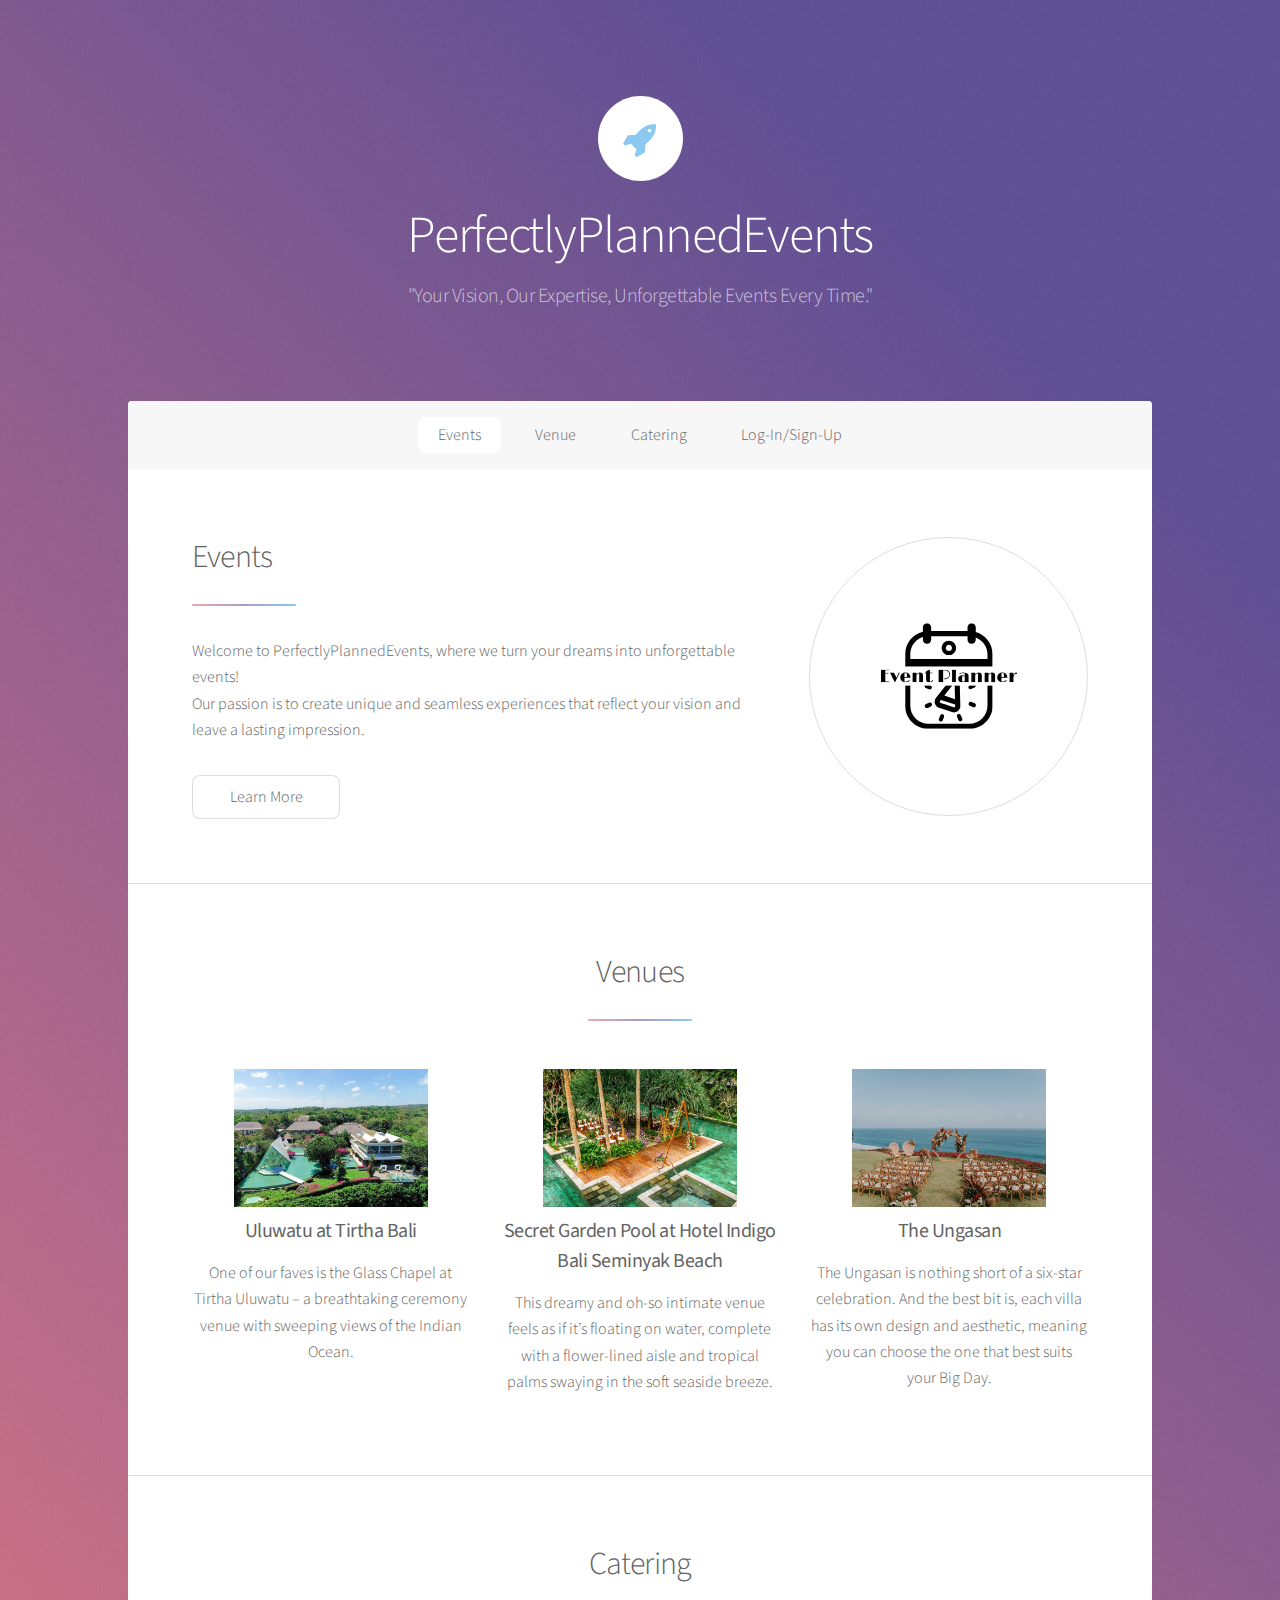
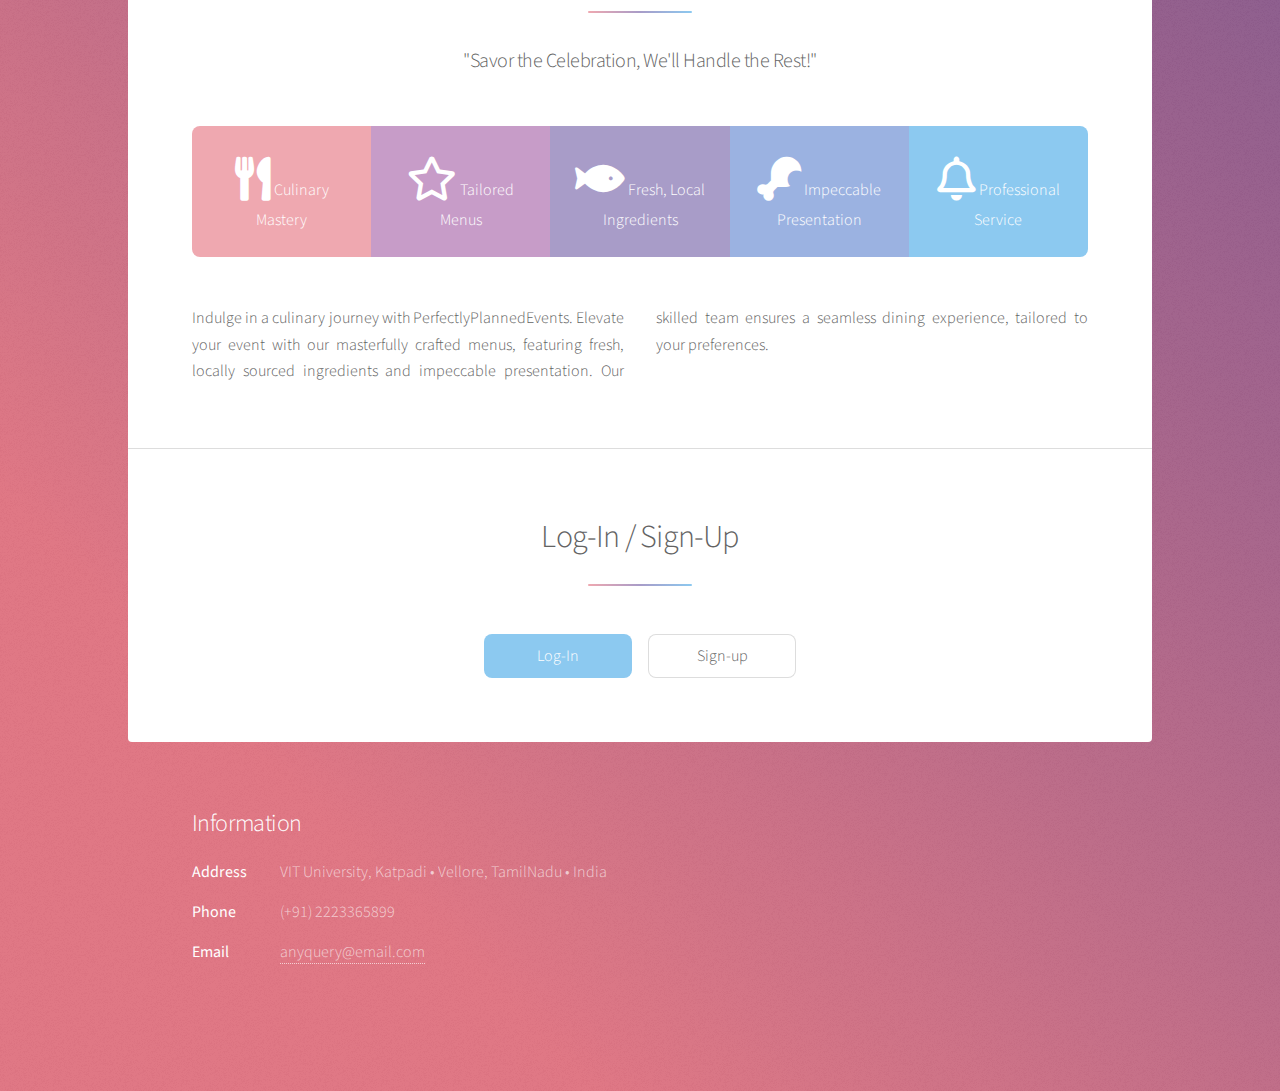
==== index.html @ 0de27353 "initial commit" ====
<!DOCTYPE HTML>
<html>
	<head>
		<title>PerfectlyPlannedEvents</title>
		<meta charset="utf-8" />
		<meta name="viewport" content="width=device-width, initial-scale=1, user-scalable=no" />
		<link rel="stylesheet" href="assets/css/main.css" />
		<noscript><link rel="stylesheet" href="assets/css/noscript.css" /></noscript>
	</head>
	<body class="is-preload">

		<!-- Wrapper -->
			<div id="wrapper">

				<!-- Header -->
					<header id="header" class="alt">
						<span class="logo"><img src="images/logo.svg" alt="" /></span>
						<h1>PerfectlyPlannedEvents</h1>
						<p>"Your Vision, Our Expertise, Unforgettable Events Every Time."<br />
					</header>

				<!-- Nav -->
					<nav id="nav">
						<ul>
							<li><a href="#intro" class="active">Events</a></li>
							<li><a href="#first">Venue</a></li>
							<li><a href="#second">Catering</a></li>
							<li><a href="#cta">Log-In/Sign-Up</a></li>
						</ul>
					</nav>

				<!-- Main -->
					<div id="main">

						<!-- Event -->
							<section id="intro" class="main">
								<div class="spotlight">
									<div class="content">
										<header class="major">
											<h2>Events</h2>
										</header>
										<p>Welcome to PerfectlyPlannedEvents, where we turn your dreams into unforgettable events! <br>
											Our passion is to create unique and seamless experiences that reflect your vision and leave a lasting impression.</p>
										<ul class="actions">
											<li><a href="generic.html" class="button">Learn More</a></li>
										</ul>
									</div>
									<span class="image"><img src="images/logo-black.svg" alt="" /></span>
								</div>
							</section>

						<!-- Venues -->
							<section id="first" class="main special">
								<header class="major">
									<h2>Venues</h2>
								</header>
								<ul class="features">
									<li>
										<img src="images/Venue-1.jpeg" class="venues">
										<h3><b>Uluwatu at Tirtha Bali</b></h3>
										<p>One of our faves is the Glass Chapel at Tirtha Uluwatu – a breathtaking ceremony venue with sweeping views of the Indian Ocean.</p>
									</li>
									<li>
										<img src="images/Venue-2.jpeg" class="venues">
										<h3><b>Secret Garden Pool at Hotel Indigo Bali Seminyak Beach</b></h3>
										<p>This dreamy and oh-so intimate venue feels as if it’s floating on water, complete with a flower-lined aisle and tropical palms swaying in the soft seaside breeze.</p>
									</li>
									<li>
										<img src="images/Venue-3.jpeg" class="venues">
										<h3><b>The Ungasan</b></h3>
										<p>The Ungasan is nothing short of a six-star celebration. And the best bit is, each villa has its own design and aesthetic, meaning you can choose the one that best suits your Big Day. </p>
									</li>
								</ul>
							</section>

						<!-- Catering -->
							<section id="second" class="main special">
								<header class="major">
									<h2>Catering</h2>
									<p>"Savor the Celebration, We'll Handle the Rest!"</p>
								</header>
								<ul class="statistics">
									<li class="style1">
										<span class="icon solid fa-utensils"></span>
										Culinary Mastery
									</li>
									<li class="style2">
										<span class="icon fa-star"></span>
										Tailored Menus
									</li>
									<li class="style3">
										<span class="icon solid fa-fish"></span>
										Fresh, Local Ingredients
									</li>
									<li class="style4">
										<span class="icon solid fa-drumstick-bite"></span>
										Impeccable Presentation
									</li>
									<li class="style5">
										<span class="icon fa-bell"></span>
										Professional Service
									</li>
								</ul>
								<p class="content">Indulge in a culinary journey with PerfectlyPlannedEvents. Elevate your event with our masterfully crafted menus, featuring fresh, locally sourced ingredients and impeccable presentation. Our skilled team ensures a seamless dining experience, tailored to your preferences.</p>
							</section>

						<!-- login/signup -->
							<section id="cta" class="main special">
								<header class="major">
									<h2>Log-In / Sign-Up</h2>
								</header>
								<footer class="major">
									<ul class="actions special">
										<li><a href="login.html" class="button primary">Log-In</a></li>
										<li><a href="signup.html" class="button">Sign-up</a></li>
									</ul>
								</footer>
							</section>

					</div>

				<!-- Footer -->
					<footer id="footer">
						<section>
							<h2>Information</h2>
							<dl class="alt">
								<dt>Address</dt>
								<dd>VIT University, Katpadi &bull; Vellore, TamilNadu &bull; India</dd>
								<dt>Phone</dt>
								<dd>(+91) 2223365899</dd>
								<dt>Email</dt>
								<dd><a href="#">anyquery@email.com</a></dd>
							</dl>
						</section>
					</footer>

			</div>

		<!-- Scripts -->
			<script src="assets/js/jquery.min.js"></script>
			<script src="assets/js/jquery.scrollex.min.js"></script>
			<script src="assets/js/jquery.scrolly.min.js"></script>
			<script src="assets/js/browser.min.js"></script>
			<script src="assets/js/breakpoints.min.js"></script>
			<script src="assets/js/util.js"></script>
			<script src="assets/js/main.js"></script>

	</body>
</html>
---- assets/css/main.css ----
@import url(fontawesome-all.min.css);
@import 'https://fonts.googleapis.com/css?family=Source+Sans+Pro:300,400';



html, body, div, span, applet, object,
iframe, h1, h2, h3, h4, h5, h6, p, blockquote,
pre, a, abbr, acronym, address, big, cite,
code, del, dfn, em, img, ins, kbd, q, s, samp,
small, strike, strong, sub, sup, tt, var, b,
u, i, center, dl, dt, dd, ol, ul, li, fieldset,
form, label, legend, table, caption, tbody,
tfoot, thead, tr, th, td, article, aside,
canvas, details, embed, figure, figcaption,
footer, header, hgroup, menu, nav, output, ruby,
section, summary, time, mark, audio, video {
	margin: 0;
	padding: 0;
	border: 0;
	font-size: 100%;
	font: inherit;
	vertical-align: baseline;}

article, aside, details, figcaption, figure,
footer, header, hgroup, menu, nav, section {
	display: block;}

body {
	line-height: 1;
}

.venues {
	width: 70%;
}

ol, ul {
	list-style: none;
}

blockquote, q {
	quotes: none;
}

	blockquote:before, blockquote:after, q:before, q:after {
		content: '';
		content: none;
	}

table {
	border-collapse: collapse;
	border-spacing: 0;
}

body {
	-webkit-text-size-adjust: none;
}

mark {
	background-color: transparent;
	color: inherit;
}

input::-moz-focus-inner {
	border: 0;
	padding: 0;
}

input, select, textarea {
	-moz-appearance: none;
	-webkit-appearance: none;
	-ms-appearance: none;
	appearance: none;
}

/* Basic */

	@-ms-viewport {
		width: device-width;
	}

	body {
		-ms-overflow-style: scrollbar;
	}

	@media screen and (max-width: 480px) {

		html, body {
			min-width: 320px;
		}

	}

	html {
		box-sizing: border-box;
	}

	*, *:before, *:after {
		box-sizing: inherit;
	}

	body {
		background-color: #935d8c;
		background-image: url("images/overlay.png"), -moz-linear-gradient(45deg, #e37682 15%, #5f4d93 85%);
		background-image: url("images/overlay.png"), -webkit-linear-gradient(45deg, #e37682 15%, #5f4d93 85%);
		background-image: url("images/overlay.png"), -ms-linear-gradient(45deg, #e37682 15%, #5f4d93 85%);
		background-image: url("images/overlay.png"), linear-gradient(45deg, #e37682 15%, #5f4d93 85%);
	}

		body.is-preload *, body.is-preload *:before, body.is-preload *:after {
			-moz-animation: none !important;
			-webkit-animation: none !important;
			-ms-animation: none !important;
			animation: none !important;
			-moz-transition: none !important;
			-webkit-transition: none !important;
			-ms-transition: none !important;
			transition: none !important;
		}

/* Type */

	body {
		background-color: #935d8c;
		color: rgba(255, 255, 255, 0.65);
	}

	body, input, select, textarea {
		font-family: "Source Sans Pro", Helvetica, sans-serif;
		font-size: 17pt;
		font-weight: 300;
		line-height: 1.65;
	}

		@media screen and (max-width: 1680px) {

			body, input, select, textarea {
				font-size: 14pt;
			}

		}

		@media screen and (max-width: 1280px) {

			body, input, select, textarea {
				font-size: 12pt;
			}

		}

		@media screen and (max-width: 360px) {

			body, input, select, textarea {
				font-size: 11pt;
			}

		}

	a {
		-moz-transition: color 0.2s ease, border-bottom 0.2s ease;
		-webkit-transition: color 0.2s ease, border-bottom 0.2s ease;
		-ms-transition: color 0.2s ease, border-bottom 0.2s ease;
		transition: color 0.2s ease, border-bottom 0.2s ease;
		text-decoration: none;
		border-bottom: dotted 1px;
		color: inherit;
	}

		a:hover {
			border-bottom-color: transparent;
		}

	strong, b {
		font-weight: 400;
	}

	em, i {
		font-style: italic;
	}

	p {
		margin: 0 0 2em 0;
	}

		p.content {
			-moz-columns: 20em 2;
			-webkit-columns: 20em 2;
			-ms-columns: 20em 2;
			columns: 20em 2;
			-moz-column-gap: 2em;
			-webkit-column-gap: 2em;
			-ms-column-gap: 2em;
			column-gap: 2em;
			text-align: justify;
		}

	h1, h2, h3, h4, h5, h6 {
		font-weight: 300;
		line-height: 1.5;
		margin: 0 0 0.7em 0;
		letter-spacing: -0.025em;
	}

		h1 a, h2 a, h3 a, h4 a, h5 a, h6 a {
			color: inherit;
			text-decoration: none;
		}

	h1 {
		font-size: 2.5em;
		line-height: 1.2;
	}

	h2 {
		font-size: 1.5em;
	}

	h3 {
		font-size: 1.25em;
	}

	h4 {
		font-size: 1.1em;
	}

	h5 {
		font-size: 0.9em;
	}

	h6 {
		font-size: 0.7em;
	}

	@media screen and (max-width: 736px) {

		h1 {
			font-size: 2em;
		}

	}

	sub {
		font-size: 0.8em;
		position: relative;
		top: 0.5em;
	}

	sup {
		font-size: 0.8em;
		position: relative;
		top: -0.5em;
	}

	blockquote {
		border-left: solid 4px;
		font-style: italic;
		margin: 0 0 2em 0;
		padding: 0.5em 0 0.5em 2em;
	}

	code {
		border-radius: 8px;
		border: solid 1px;
		font-family: "Courier New", monospace;
		font-size: 0.9em;
		margin: 0 0.25em;
		padding: 0.25em 0.65em;
	}

	pre {
		-webkit-overflow-scrolling: touch;
		font-family: "Courier New", monospace;
		font-size: 0.9em;
		margin: 0 0 2em 0;
	}

		pre code {
			display: block;
			line-height: 1.75;
			padding: 1em 1.5em;
			overflow-x: auto;
		}

	hr {
		border: 0;
		border-bottom: solid 1px;
		margin: 2em 0;
	}

		hr.major {
			margin: 3em 0;
		}

	.align-left {
		text-align: left;
	}

	.align-center {
		text-align: center;
	}

	.align-right {
		text-align: right;
	}

	input, select, textarea {
		color: #ffffff;
	}

	a:hover {
		color: #ffffff;
	}

	strong, b {
		color: #ffffff;
	}

	h1, h2, h3, h4, h5, h6 {
		color: #ffffff;
	}

	blockquote {
		border-left-color: rgba(255, 255, 255, 0.35);
	}

	code {
		background: rgba(255, 255, 255, 0.075);
		border-color: rgba(255, 255, 255, 0.35);
	}

	hr {
		border-bottom-color: rgba(255, 255, 255, 0.35);
	}

/* Row */

	.row {
		display: flex;
		flex-wrap: wrap;
		box-sizing: border-box;
		align-items: stretch;
	}

		.row > * {
			box-sizing: border-box;
		}

		.row.gtr-uniform > * > :last-child {
			margin-bottom: 0;
		}

		.row.aln-left {
			justify-content: flex-start;
		}

		.row.aln-center {
			justify-content: center;
		}

		.row.aln-right {
			justify-content: flex-end;
		}

		.row.aln-top {
			align-items: flex-start;
		}

		.row.aln-middle {
			align-items: center;
		}

		.row.aln-bottom {
			align-items: flex-end;
		}

		.row > .imp {
			order: -1;
		}

		.row > .col-1 {
			width: 8.33333%;
		}

		.row > .off-1 {
			margin-left: 8.33333%;
		}

		.row > .col-2 {
			width: 16.66667%;
		}

		.row > .off-2 {
			margin-left: 16.66667%;
		}

		.row > .col-3 {
			width: 25%;
		}

		.row > .off-3 {
			margin-left: 25%;
		}

		.row > .col-4 {
			width: 33.33333%;
		}

		.row > .off-4 {
			margin-left: 33.33333%;
		}

		.row > .col-5 {
			width: 41.66667%;
		}

		.row > .off-5 {
			margin-left: 41.66667%;
		}

		.row > .col-6 {
			width: 50%;
		}

		.row > .off-6 {
			margin-left: 50%;
		}

		.row > .col-7 {
			width: 58.33333%;
		}

		.row > .off-7 {
			margin-left: 58.33333%;
		}

		.row > .col-8 {
			width: 66.66667%;
		}

		.row > .off-8 {
			margin-left: 66.66667%;
		}

		.row > .col-9 {
			width: 75%;
		}

		.row > .off-9 {
			margin-left: 75%;
		}

		.row > .col-10 {
			width: 83.33333%;
		}

		.row > .off-10 {
			margin-left: 83.33333%;
		}

		.row > .col-11 {
			width: 91.66667%;
		}

		.row > .off-11 {
			margin-left: 91.66667%;
		}

		.row > .col-12 {
			width: 100%;
		}

		.row > .off-12 {
			margin-left: 100%;
		}

		.row.gtr-0 {
			margin-top: 0;
			margin-left: 0em;
		}

			.row.gtr-0 > * {
				padding: 0 0 0 0em;
			}

			.row.gtr-0.gtr-uniform {
				margin-top: 0em;
			}

				.row.gtr-0.gtr-uniform > * {
					padding-top: 0em;
				}

		.row.gtr-25 {
			margin-top: 0;
			margin-left: -0.375em;
		}

			.row.gtr-25 > * {
				padding: 0 0 0 0.375em;
			}

			.row.gtr-25.gtr-uniform {
				margin-top: -0.375em;
			}

				.row.gtr-25.gtr-uniform > * {
					padding-top: 0.375em;
				}

		.row.gtr-50 {
			margin-top: 0;
			margin-left: -0.75em;
		}

			.row.gtr-50 > * {
				padding: 0 0 0 0.75em;
			}

			.row.gtr-50.gtr-uniform {
				margin-top: -0.75em;
			}

				.row.gtr-50.gtr-uniform > * {
					padding-top: 0.75em;
				}

		.row {
			margin-top: 0;
			margin-left: -1.5em;
		}

			.row > * {
				padding: 0 0 0 1.5em;
			}

			.row.gtr-uniform {
				margin-top: -1.5em;
			}

				.row.gtr-uniform > * {
					padding-top: 1.5em;
				}

		.row.gtr-150 {
			margin-top: 0;
			margin-left: -2.25em;
		}

			.row.gtr-150 > * {
				padding: 0 0 0 2.25em;
			}

			.row.gtr-150.gtr-uniform {
				margin-top: -2.25em;
			}

				.row.gtr-150.gtr-uniform > * {
					padding-top: 2.25em;
				}

		.row.gtr-200 {
			margin-top: 0;
			margin-left: -3em;
		}

			.row.gtr-200 > * {
				padding: 0 0 0 3em;
			}

			.row.gtr-200.gtr-uniform {
				margin-top: -3em;
			}

				.row.gtr-200.gtr-uniform > * {
					padding-top: 3em;
				}

		@media screen and (max-width: 1680px) {

			.row {
				display: flex;
				flex-wrap: wrap;
				box-sizing: border-box;
				align-items: stretch;
			}

				.row > * {
					box-sizing: border-box;
				}

				.row.gtr-uniform > * > :last-child {
					margin-bottom: 0;
				}

				.row.aln-left {
					justify-content: flex-start;
				}

				.row.aln-center {
					justify-content: center;
				}

				.row.aln-right {
					justify-content: flex-end;
				}

				.row.aln-top {
					align-items: flex-start;
				}

				.row.aln-middle {
					align-items: center;
				}

				.row.aln-bottom {
					align-items: flex-end;
				}

				.row > .imp-xlarge {
					order: -1;
				}

				.row > .col-1-xlarge {
					width: 8.33333%;
				}

				.row > .off-1-xlarge {
					margin-left: 8.33333%;
				}

				.row > .col-2-xlarge {
					width: 16.66667%;
				}

				.row > .off-2-xlarge {
					margin-left: 16.66667%;
				}

				.row > .col-3-xlarge {
					width: 25%;
				}

				.row > .off-3-xlarge {
					margin-left: 25%;
				}

				.row > .col-4-xlarge {
					width: 33.33333%;
				}

				.row > .off-4-xlarge {
					margin-left: 33.33333%;
				}

				.row > .col-5-xlarge {
					width: 41.66667%;
				}

				.row > .off-5-xlarge {
					margin-left: 41.66667%;
				}

				.row > .col-6-xlarge {
					width: 50%;
				}

				.row > .off-6-xlarge {
					margin-left: 50%;
				}

				.row > .col-7-xlarge {
					width: 58.33333%;
				}

				.row > .off-7-xlarge {
					margin-left: 58.33333%;
				}

				.row > .col-8-xlarge {
					width: 66.66667%;
				}

				.row > .off-8-xlarge {
					margin-left: 66.66667%;
				}

				.row > .col-9-xlarge {
					width: 75%;
				}

				.row > .off-9-xlarge {
					margin-left: 75%;
				}

				.row > .col-10-xlarge {
					width: 83.33333%;
				}

				.row > .off-10-xlarge {
					margin-left: 83.33333%;
				}

				.row > .col-11-xlarge {
					width: 91.66667%;
				}

				.row > .off-11-xlarge {
					margin-left: 91.66667%;
				}

				.row > .col-12-xlarge {
					width: 100%;
				}

				.row > .off-12-xlarge {
					margin-left: 100%;
				}

				.row.gtr-0 {
					margin-top: 0;
					margin-left: 0em;
				}

					.row.gtr-0 > * {
						padding: 0 0 0 0em;
					}

					.row.gtr-0.gtr-uniform {
						margin-top: 0em;
					}

						.row.gtr-0.gtr-uniform > * {
							padding-top: 0em;
						}

				.row.gtr-25 {
					margin-top: 0;
					margin-left: -0.375em;
				}

					.row.gtr-25 > * {
						padding: 0 0 0 0.375em;
					}

					.row.gtr-25.gtr-uniform {
						margin-top: -0.375em;
					}

						.row.gtr-25.gtr-uniform > * {
							padding-top: 0.375em;
						}

				.row.gtr-50 {
					margin-top: 0;
					margin-left: -0.75em;
				}

					.row.gtr-50 > * {
						padding: 0 0 0 0.75em;
					}

					.row.gtr-50.gtr-uniform {
						margin-top: -0.75em;
					}

						.row.gtr-50.gtr-uniform > * {
							padding-top: 0.75em;
						}

				.row {
					margin-top: 0;
					margin-left: -1.5em;
				}

					.row > * {
						padding: 0 0 0 1.5em;
					}

					.row.gtr-uniform {
						margin-top: -1.5em;
					}

						.row.gtr-uniform > * {
							padding-top: 1.5em;
						}

				.row.gtr-150 {
					margin-top: 0;
					margin-left: -2.25em;
				}

					.row.gtr-150 > * {
						padding: 0 0 0 2.25em;
					}

					.row.gtr-150.gtr-uniform {
						margin-top: -2.25em;
					}

						.row.gtr-150.gtr-uniform > * {
							padding-top: 2.25em;
						}

				.row.gtr-200 {
					margin-top: 0;
					margin-left: -3em;
				}

					.row.gtr-200 > * {
						padding: 0 0 0 3em;
					}

					.row.gtr-200.gtr-uniform {
						margin-top: -3em;
					}

						.row.gtr-200.gtr-uniform > * {
							padding-top: 3em;
						}

		}

		@media screen and (max-width: 1280px) {

			.row {
				display: flex;
				flex-wrap: wrap;
				box-sizing: border-box;
				align-items: stretch;
			}

				.row > * {
					box-sizing: border-box;
				}

				.row.gtr-uniform > * > :last-child {
					margin-bottom: 0;
				}

				.row.aln-left {
					justify-content: flex-start;
				}

				.row.aln-center {
					justify-content: center;
				}

				.row.aln-right {
					justify-content: flex-end;
				}

				.row.aln-top {
					align-items: flex-start;
				}

				.row.aln-middle {
					align-items: center;
				}

				.row.aln-bottom {
					align-items: flex-end;
				}

				.row > .imp-large {
					order: -1;
				}

				.row > .col-1-large {
					width: 8.33333%;
				}

				.row > .off-1-large {
					margin-left: 8.33333%;
				}

				.row > .col-2-large {
					width: 16.66667%;
				}

				.row > .off-2-large {
					margin-left: 16.66667%;
				}

				.row > .col-3-large {
					width: 25%;
				}

				.row > .off-3-large {
					margin-left: 25%;
				}

				.row > .col-4-large {
					width: 33.33333%;
				}

				.row > .off-4-large {
					margin-left: 33.33333%;
				}

				.row > .col-5-large {
					width: 41.66667%;
				}

				.row > .off-5-large {
					margin-left: 41.66667%;
				}

				.row > .col-6-large {
					width: 50%;
				}

				.row > .off-6-large {
					margin-left: 50%;
				}

				.row > .col-7-large {
					width: 58.33333%;
				}

				.row > .off-7-large {
					margin-left: 58.33333%;
				}

				.row > .col-8-large {
					width: 66.66667%;
				}

				.row > .off-8-large {
					margin-left: 66.66667%;
				}

				.row > .col-9-large {
					width: 75%;
				}

				.row > .off-9-large {
					margin-left: 75%;
				}

				.row > .col-10-large {
					width: 83.33333%;
				}

				.row > .off-10-large {
					margin-left: 83.33333%;
				}

				.row > .col-11-large {
					width: 91.66667%;
				}

				.row > .off-11-large {
					margin-left: 91.66667%;
				}

				.row > .col-12-large {
					width: 100%;
				}

				.row > .off-12-large {
					margin-left: 100%;
				}

				.row.gtr-0 {
					margin-top: 0;
					margin-left: 0em;
				}

					.row.gtr-0 > * {
						padding: 0 0 0 0em;
					}

					.row.gtr-0.gtr-uniform {
						margin-top: 0em;
					}

						.row.gtr-0.gtr-uniform > * {
							padding-top: 0em;
						}

				.row.gtr-25 {
					margin-top: 0;
					margin-left: -0.375em;
				}

					.row.gtr-25 > * {
						padding: 0 0 0 0.375em;
					}

					.row.gtr-25.gtr-uniform {
						margin-top: -0.375em;
					}

						.row.gtr-25.gtr-uniform > * {
							padding-top: 0.375em;
						}

				.row.gtr-50 {
					margin-top: 0;
					margin-left: -0.75em;
				}

					.row.gtr-50 > * {
						padding: 0 0 0 0.75em;
					}

					.row.gtr-50.gtr-uniform {
						margin-top: -0.75em;
					}

						.row.gtr-50.gtr-uniform > * {
							padding-top: 0.75em;
						}

				.row {
					margin-top: 0;
					margin-left: -1.5em;
				}

					.row > * {
						padding: 0 0 0 1.5em;
					}

					.row.gtr-uniform {
						margin-top: -1.5em;
					}

						.row.gtr-uniform > * {
							padding-top: 1.5em;
						}

				.row.gtr-150 {
					margin-top: 0;
					margin-left: -2.25em;
				}

					.row.gtr-150 > * {
						padding: 0 0 0 2.25em;
					}

					.row.gtr-150.gtr-uniform {
						margin-top: -2.25em;
					}

						.row.gtr-150.gtr-uniform > * {
							padding-top: 2.25em;
						}

				.row.gtr-200 {
					margin-top: 0;
					margin-left: -3em;
				}

					.row.gtr-200 > * {
						padding: 0 0 0 3em;
					}

					.row.gtr-200.gtr-uniform {
						margin-top: -3em;
					}

						.row.gtr-200.gtr-uniform > * {
							padding-top: 3em;
						}

		}

		@media screen and (max-width: 980px) {

			.row {
				display: flex;
				flex-wrap: wrap;
				box-sizing: border-box;
				align-items: stretch;
			}

				.row > * {
					box-sizing: border-box;
				}

				.row.gtr-uniform > * > :last-child {
					margin-bottom: 0;
				}

				.row.aln-left {
					justify-content: flex-start;
				}

				.row.aln-center {
					justify-content: center;
				}

				.row.aln-right {
					justify-content: flex-end;
				}

				.row.aln-top {
					align-items: flex-start;
				}

				.row.aln-middle {
					align-items: center;
				}

				.row.aln-bottom {
					align-items: flex-end;
				}

				.row > .imp-medium {
					order: -1;
				}

				.row > .col-1-medium {
					width: 8.33333%;
				}

				.row > .off-1-medium {
					margin-left: 8.33333%;
				}

				.row > .col-2-medium {
					width: 16.66667%;
				}

				.row > .off-2-medium {
					margin-left: 16.66667%;
				}

				.row > .col-3-medium {
					width: 25%;
				}

				.row > .off-3-medium {
					margin-left: 25%;
				}

				.row > .col-4-medium {
					width: 33.33333%;
				}

				.row > .off-4-medium {
					margin-left: 33.33333%;
				}

				.row > .col-5-medium {
					width: 41.66667%;
				}

				.row > .off-5-medium {
					margin-left: 41.66667%;
				}

				.row > .col-6-medium {
					width: 50%;
				}

				.row > .off-6-medium {
					margin-left: 50%;
				}

				.row > .col-7-medium {
					width: 58.33333%;
				}

				.row > .off-7-medium {
					margin-left: 58.33333%;
				}

				.row > .col-8-medium {
					width: 66.66667%;
				}

				.row > .off-8-medium {
					margin-left: 66.66667%;
				}

				.row > .col-9-medium {
					width: 75%;
				}

				.row > .off-9-medium {
					margin-left: 75%;
				}

				.row > .col-10-medium {
					width: 83.33333%;
				}

				.row > .off-10-medium {
					margin-left: 83.33333%;
				}

				.row > .col-11-medium {
					width: 91.66667%;
				}

				.row > .off-11-medium {
					margin-left: 91.66667%;
				}

				.row > .col-12-medium {
					width: 100%;
				}

				.row > .off-12-medium {
					margin-left: 100%;
				}

				.row.gtr-0 {
					margin-top: 0;
					margin-left: 0em;
				}

					.row.gtr-0 > * {
						padding: 0 0 0 0em;
					}

					.row.gtr-0.gtr-uniform {
						margin-top: 0em;
					}

						.row.gtr-0.gtr-uniform > * {
							padding-top: 0em;
						}

				.row.gtr-25 {
					margin-top: 0;
					margin-left: -0.375em;
				}

					.row.gtr-25 > * {
						padding: 0 0 0 0.375em;
					}

					.row.gtr-25.gtr-uniform {
						margin-top: -0.375em;
					}

						.row.gtr-25.gtr-uniform > * {
							padding-top: 0.375em;
						}

				.row.gtr-50 {
					margin-top: 0;
					margin-left: -0.75em;
				}

					.row.gtr-50 > * {
						padding: 0 0 0 0.75em;
					}

					.row.gtr-50.gtr-uniform {
						margin-top: -0.75em;
					}

						.row.gtr-50.gtr-uniform > * {
							padding-top: 0.75em;
						}

				.row {
					margin-top: 0;
					margin-left: -1.5em;
				}

					.row > * {
						padding: 0 0 0 1.5em;
					}

					.row.gtr-uniform {
						margin-top: -1.5em;
					}

						.row.gtr-uniform > * {
							padding-top: 1.5em;
						}

				.row.gtr-150 {
					margin-top: 0;
					margin-left: -2.25em;
				}

					.row.gtr-150 > * {
						padding: 0 0 0 2.25em;
					}

					.row.gtr-150.gtr-uniform {
						margin-top: -2.25em;
					}

						.row.gtr-150.gtr-uniform > * {
							padding-top: 2.25em;
						}

				.row.gtr-200 {
					margin-top: 0;
					margin-left: -3em;
				}

					.row.gtr-200 > * {
						padding: 0 0 0 3em;
					}

					.row.gtr-200.gtr-uniform {
						margin-top: -3em;
					}

						.row.gtr-200.gtr-uniform > * {
							padding-top: 3em;
						}

		}

		@media screen and (max-width: 736px) {

			.row {
				display: flex;
				flex-wrap: wrap;
				box-sizing: border-box;
				align-items: stretch;
			}

				.row > * {
					box-sizing: border-box;
				}

				.row.gtr-uniform > * > :last-child {
					margin-bottom: 0;
				}

				.row.aln-left {
					justify-content: flex-start;
				}

				.row.aln-center {
					justify-content: center;
				}

				.row.aln-right {
					justify-content: flex-end;
				}

				.row.aln-top {
					align-items: flex-start;
				}

				.row.aln-middle {
					align-items: center;
				}

				.row.aln-bottom {
					align-items: flex-end;
				}

				.row > .imp-small {
					order: -1;
				}

				.row > .col-1-small {
					width: 8.33333%;
				}

				.row > .off-1-small {
					margin-left: 8.33333%;
				}

				.row > .col-2-small {
					width: 16.66667%;
				}

				.row > .off-2-small {
					margin-left: 16.66667%;
				}

				.row > .col-3-small {
					width: 25%;
				}

				.row > .off-3-small {
					margin-left: 25%;
				}

				.row > .col-4-small {
					width: 33.33333%;
				}

				.row > .off-4-small {
					margin-left: 33.33333%;
				}

				.row > .col-5-small {
					width: 41.66667%;
				}

				.row > .off-5-small {
					margin-left: 41.66667%;
				}

				.row > .col-6-small {
					width: 50%;
				}

				.row > .off-6-small {
					margin-left: 50%;
				}

				.row > .col-7-small {
					width: 58.33333%;
				}

				.row > .off-7-small {
					margin-left: 58.33333%;
				}

				.row > .col-8-small {
					width: 66.66667%;
				}

				.row > .off-8-small {
					margin-left: 66.66667%;
				}

				.row > .col-9-small {
					width: 75%;
				}

				.row > .off-9-small {
					margin-left: 75%;
				}

				.row > .col-10-small {
					width: 83.33333%;
				}

				.row > .off-10-small {
					margin-left: 83.33333%;
				}

				.row > .col-11-small {
					width: 91.66667%;
				}

				.row > .off-11-small {
					margin-left: 91.66667%;
				}

				.row > .col-12-small {
					width: 100%;
				}

				.row > .off-12-small {
					margin-left: 100%;
				}

				.row.gtr-0 {
					margin-top: 0;
					margin-left: 0em;
				}

					.row.gtr-0 > * {
						padding: 0 0 0 0em;
					}

					.row.gtr-0.gtr-uniform {
						margin-top: 0em;
					}

						.row.gtr-0.gtr-uniform > * {
							padding-top: 0em;
						}

				.row.gtr-25 {
					margin-top: 0;
					margin-left: -0.25em;
				}

					.row.gtr-25 > * {
						padding: 0 0 0 0.25em;
					}

					.row.gtr-25.gtr-uniform {
						margin-top: -0.25em;
					}

						.row.gtr-25.gtr-uniform > * {
							padding-top: 0.25em;
						}

				.row.gtr-50 {
					margin-top: 0;
					margin-left: -0.5em;
				}

					.row.gtr-50 > * {
						padding: 0 0 0 0.5em;
					}

					.row.gtr-50.gtr-uniform {
						margin-top: -0.5em;
					}

						.row.gtr-50.gtr-uniform > * {
							padding-top: 0.5em;
						}

				.row {
					margin-top: 0;
					margin-left: -1em;
				}

					.row > * {
						padding: 0 0 0 1em;
					}

					.row.gtr-uniform {
						margin-top: -1em;
					}

						.row.gtr-uniform > * {
							padding-top: 1em;
						}

				.row.gtr-150 {
					margin-top: 0;
					margin-left: -1.5em;
				}

					.row.gtr-150 > * {
						padding: 0 0 0 1.5em;
					}

					.row.gtr-150.gtr-uniform {
						margin-top: -1.5em;
					}

						.row.gtr-150.gtr-uniform > * {
							padding-top: 1.5em;
						}

				.row.gtr-200 {
					margin-top: 0;
					margin-left: -2em;
				}

					.row.gtr-200 > * {
						padding: 0 0 0 2em;
					}

					.row.gtr-200.gtr-uniform {
						margin-top: -2em;
					}

						.row.gtr-200.gtr-uniform > * {
							padding-top: 2em;
						}

		}

		@media screen and (max-width: 480px) {

			.row {
				display: flex;
				flex-wrap: wrap;
				box-sizing: border-box;
				align-items: stretch;
			}

				.row > * {
					box-sizing: border-box;
				}

				.row.gtr-uniform > * > :last-child {
					margin-bottom: 0;
				}

				.row.aln-left {
					justify-content: flex-start;
				}

				.row.aln-center {
					justify-content: center;
				}

				.row.aln-right {
					justify-content: flex-end;
				}

				.row.aln-top {
					align-items: flex-start;
				}

				.row.aln-middle {
					align-items: center;
				}

				.row.aln-bottom {
					align-items: flex-end;
				}

				.row > .imp-xsmall {
					order: -1;
				}

				.row > .col-1-xsmall {
					width: 8.33333%;
				}

				.row > .off-1-xsmall {
					margin-left: 8.33333%;
				}

				.row > .col-2-xsmall {
					width: 16.66667%;
				}

				.row > .off-2-xsmall {
					margin-left: 16.66667%;
				}

				.row > .col-3-xsmall {
					width: 25%;
				}

				.row > .off-3-xsmall {
					margin-left: 25%;
				}

				.row > .col-4-xsmall {
					width: 33.33333%;
				}

				.row > .off-4-xsmall {
					margin-left: 33.33333%;
				}

				.row > .col-5-xsmall {
					width: 41.66667%;
				}

				.row > .off-5-xsmall {
					margin-left: 41.66667%;
				}

				.row > .col-6-xsmall {
					width: 50%;
				}

				.row > .off-6-xsmall {
					margin-left: 50%;
				}

				.row > .col-7-xsmall {
					width: 58.33333%;
				}

				.row > .off-7-xsmall {
					margin-left: 58.33333%;
				}

				.row > .col-8-xsmall {
					width: 66.66667%;
				}

				.row > .off-8-xsmall {
					margin-left: 66.66667%;
				}

				.row > .col-9-xsmall {
					width: 75%;
				}

				.row > .off-9-xsmall {
					margin-left: 75%;
				}

				.row > .col-10-xsmall {
					width: 83.33333%;
				}

				.row > .off-10-xsmall {
					margin-left: 83.33333%;
				}

				.row > .col-11-xsmall {
					width: 91.66667%;
				}

				.row > .off-11-xsmall {
					margin-left: 91.66667%;
				}

				.row > .col-12-xsmall {
					width: 100%;
				}

				.row > .off-12-xsmall {
					margin-left: 100%;
				}

				.row.gtr-0 {
					margin-top: 0;
					margin-left: 0em;
				}

					.row.gtr-0 > * {
						padding: 0 0 0 0em;
					}

					.row.gtr-0.gtr-uniform {
						margin-top: 0em;
					}

						.row.gtr-0.gtr-uniform > * {
							padding-top: 0em;
						}

				.row.gtr-25 {
					margin-top: 0;
					margin-left: -0.3125em;
				}

					.row.gtr-25 > * {
						padding: 0 0 0 0.3125em;
					}

					.row.gtr-25.gtr-uniform {
						margin-top: -0.3125em;
					}

						.row.gtr-25.gtr-uniform > * {
							padding-top: 0.3125em;
						}

				.row.gtr-50 {
					margin-top: 0;
					margin-left: -0.625em;
				}

					.row.gtr-50 > * {
						padding: 0 0 0 0.625em;
					}

					.row.gtr-50.gtr-uniform {
						margin-top: -0.625em;
					}

						.row.gtr-50.gtr-uniform > * {
							padding-top: 0.625em;
						}

				.row {
					margin-top: 0;
					margin-left: -1.25em;
				}

					.row > * {
						padding: 0 0 0 1.25em;
					}

					.row.gtr-uniform {
						margin-top: -1.25em;
					}

						.row.gtr-uniform > * {
							padding-top: 1.25em;
						}

				.row.gtr-150 {
					margin-top: 0;
					margin-left: -1.875em;
				}

					.row.gtr-150 > * {
						padding: 0 0 0 1.875em;
					}

					.row.gtr-150.gtr-uniform {
						margin-top: -1.875em;
					}

						.row.gtr-150.gtr-uniform > * {
							padding-top: 1.875em;
						}

				.row.gtr-200 {
					margin-top: 0;
					margin-left: -2.5em;
				}

					.row.gtr-200 > * {
						padding: 0 0 0 2.5em;
					}

					.row.gtr-200.gtr-uniform {
						margin-top: -2.5em;
					}

						.row.gtr-200.gtr-uniform > * {
							padding-top: 2.5em;
						}

		}

/* Box */

	.box {
		border-radius: 8px;
		border: solid;
		margin-bottom: 2em;
		padding: 1.5em;
	}

		.box > :last-child,
		.box > :last-child > :last-child,
		.box > :last-child > :last-child > :last-child {
			margin-bottom: 0;
		}

		.box.alt {
			border: 0;
			border-radius: 0;
			padding: 0;
		}

	.box {
		border-color: rgba(255, 255, 255, 0.35);
	}

/* Button */

	input[type="submit"],
	input[type="reset"],
	input[type="button"],
	button,
	.button {
		-moz-appearance: none;
		-webkit-appearance: none;
		-ms-appearance: none;
		appearance: none;
		-moz-transition: background-color 0.2s ease-in-out, color 0.2s ease-in-out;
		-webkit-transition: background-color 0.2s ease-in-out, color 0.2s ease-in-out;
		-ms-transition: background-color 0.2s ease-in-out, color 0.2s ease-in-out;
		transition: background-color 0.2s ease-in-out, color 0.2s ease-in-out;
		border-radius: 8px;
		border: 0;
		cursor: pointer;
		display: inline-block;
		font-weight: 300;
		height: 2.75em;
		line-height: 2.75em;
		min-width: 9.25em;
		padding: 0 1.5em;
		text-align: center;
		text-decoration: none;
		white-space: nowrap;
	}

		input[type="submit"].icon,
		input[type="reset"].icon,
		input[type="button"].icon,
		button.icon,
		.button.icon {
			padding-left: 1.35em;
		}

			input[type="submit"].icon:before,
			input[type="reset"].icon:before,
			input[type="button"].icon:before,
			button.icon:before,
			.button.icon:before {
				margin-right: 0.5em;
			}

		input[type="submit"].fit,
		input[type="reset"].fit,
		input[type="button"].fit,
		button.fit,
		.button.fit {
			width: 100%;
		}

		input[type="submit"].small,
		input[type="reset"].small,
		input[type="button"].small,
		button.small,
		.button.small {
			font-size: 0.8em;
		}

		input[type="submit"].large,
		input[type="reset"].large,
		input[type="button"].large,
		button.large,
		.button.large {
			font-size: 1.35em;
		}

		input[type="submit"].disabled, input[type="submit"]:disabled,
		input[type="reset"].disabled,
		input[type="reset"]:disabled,
		input[type="button"].disabled,
		input[type="button"]:disabled,
		button.disabled,
		button:disabled,
		.button.disabled,
		.button:disabled {
			pointer-events: none;
			opacity: 0.25;
		}

		@media screen and (max-width: 736px) {

			input[type="submit"],
			input[type="reset"],
			input[type="button"],
			button,
			.button {
				min-width: 0;
			}

		}

	input[type="submit"],
	input[type="reset"],
	input[type="button"],
	button,
	.button {
		background-color: transparent;
		box-shadow: inset 0 0 0 1px rgba(255, 255, 255, 0.35);
		color: #ffffff !important;
	}

		input[type="submit"]:hover,
		input[type="reset"]:hover,
		input[type="button"]:hover,
		button:hover,
		.button:hover {
			background-color: rgba(255, 255, 255, 0.075);
		}

		input[type="submit"]:active,
		input[type="reset"]:active,
		input[type="button"]:active,
		button:active,
		.button:active {
			background-color: rgba(255, 255, 255, 0.2);
		}

		input[type="submit"].icon:before,
		input[type="reset"].icon:before,
		input[type="button"].icon:before,
		button.icon:before,
		.button.icon:before {
			color: rgba(255, 255, 255, 0.5);
		}

		input[type="submit"].primary,
		input[type="reset"].primary,
		input[type="button"].primary,
		button.primary,
		.button.primary {
			background-color: #8cc9f0;
			color: #ffffff !important;
			box-shadow: none;
		}

			input[type="submit"].primary:hover,
			input[type="reset"].primary:hover,
			input[type="button"].primary:hover,
			button.primary:hover,
			.button.primary:hover {
				background-color: #9acff2;
			}

			input[type="submit"].primary:active,
			input[type="reset"].primary:active,
			input[type="button"].primary:active,
			button.primary:active,
			.button.primary:active {
				background-color: #7ec3ee;
			}

			input[type="submit"].primary.icon:before,
			input[type="reset"].primary.icon:before,
			input[type="button"].primary.icon:before,
			button.primary.icon:before,
			.button.primary.icon:before {
				color: #ffffff !important;
			}

/* Form */

	form {
		margin: 0 0 2em 0;
	}

	label {
		display: block;
		font-size: 0.9em;
		font-weight: 400;
		margin: 0 0 1em 0;
	}

	input[type="text"],
	input[type="password"],
	input[type="email"],
	select,
	textarea {
		-moz-appearance: none;
		-webkit-appearance: none;
		-ms-appearance: none;
		appearance: none;
		border-radius: 8px;
		border: solid 1px;
		color: inherit;
		display: block;
		outline: 0;
		padding: 0 1em;
		text-decoration: none;
		width: 100%;
	}

		input[type="text"]:invalid,
		input[type="password"]:invalid,
		input[type="email"]:invalid,
		select:invalid,
		textarea:invalid {
			box-shadow: none;
		}

	select {
		background-size: 1.25rem;
		background-repeat: no-repeat;
		background-position: calc(100% - 1rem) center;
		height: 2.75em;
		padding-right: 2.75em;
		text-overflow: ellipsis;
	}

		select:focus::-ms-value {
			background-color: transparent;
		}

		select::-ms-expand {
			display: none;
		}

	input[type="text"],
	input[type="password"],
	input[type="email"],
	select {
		height: 2.75em;
	}

	textarea {
		padding: 0.75em 1em;
	}

	input[type="checkbox"],
	input[type="radio"] {
		-moz-appearance: none;
		-webkit-appearance: none;
		-ms-appearance: none;
		appearance: none;
		display: block;
		float: left;
		margin-right: -2em;
		opacity: 0;
		width: 1em;
		z-index: -1;
	}

		input[type="checkbox"] + label,
		input[type="radio"] + label {
			text-decoration: none;
			cursor: pointer;
			display: inline-block;
			font-size: 1em;
			font-weight: 300;
			padding-left: 2.4em;
			padding-right: 0.75em;
			position: relative;
		}

			input[type="checkbox"] + label:before,
			input[type="radio"] + label:before {
				-moz-osx-font-smoothing: grayscale;
				-webkit-font-smoothing: antialiased;
				display: inline-block;
				font-style: normal;
				font-variant: normal;
				text-rendering: auto;
				line-height: 1;
				text-transform: none !important;
				font-family: 'Font Awesome 5 Free';
				font-weight: 900;
			}

			input[type="checkbox"] + label:before,
			input[type="radio"] + label:before {
				border-radius: 8px;
				border: solid 1px;
				content: '';
				display: inline-block;
				font-size: 0.8em;
				height: 2.0625em;
				left: 0;
				line-height: 2.0625em;
				position: absolute;
				text-align: center;
				top: 0;
				width: 2.0625em;
			}

		input[type="checkbox"]:checked + label:before,
		input[type="radio"]:checked + label:before {
			content: '\f00c';
		}

	input[type="checkbox"] + label:before {
		border-radius: 8px;
	}

	input[type="radio"] + label:before {
		border-radius: 100%;
	}

	::-webkit-input-placeholder {
		opacity: 1.0;
	}

	:-moz-placeholder {
		opacity: 1.0;
	}

	::-moz-placeholder {
		opacity: 1.0;
	}

	:-ms-input-placeholder {
		opacity: 1.0;
	}

	label {
		color: #ffffff;
	}

	input[type="text"],
	input[type="password"],
	input[type="email"],
	select,
	textarea {
		background-color: rgba(255, 255, 255, 0.075);
		border-color: rgba(255, 255, 255, 0.35);
	}

		input[type="text"]:focus,
		input[type="password"]:focus,
		input[type="email"]:focus,
		select:focus,
		textarea:focus {
			border-color: #8cc9f0;
			box-shadow: 0 0 0 1px #8cc9f0;
		}

	select {
		background-image: url("data:image/svg+xml;charset=utf8,%3Csvg xmlns='http://www.w3.org/2000/svg' width='40' height='40' preserveAspectRatio='none' viewBox='0 0 40 40'%3E%3Cpath d='M9.4,12.3l10.4,10.4l10.4-10.4c0.2-0.2,0.5-0.4,0.9-0.4c0.3,0,0.6,0.1,0.9,0.4l3.3,3.3c0.2,0.2,0.4,0.5,0.4,0.9 c0,0.4-0.1,0.6-0.4,0.9L20.7,31.9c-0.2,0.2-0.5,0.4-0.9,0.4c-0.3,0-0.6-0.1-0.9-0.4L4.3,17.3c-0.2-0.2-0.4-0.5-0.4-0.9 c0-0.4,0.1-0.6,0.4-0.9l3.3-3.3c0.2-0.2,0.5-0.4,0.9-0.4S9.1,12.1,9.4,12.3z' fill='rgba(255, 255, 255, 0.35)' /%3E%3C/svg%3E");
	}

		select option {
			color: #ffffff;
			background: #935d8c;
		}

	input[type="checkbox"] + label,
	input[type="radio"] + label {
		color: rgba(255, 255, 255, 0.65);
	}

		input[type="checkbox"] + label:before,
		input[type="radio"] + label:before {
			background: rgba(255, 255, 255, 0.075);
			border-color: rgba(255, 255, 255, 0.35);
		}

	input[type="checkbox"]:checked + label:before,
	input[type="radio"]:checked + label:before {
		background-color: #ffffff;
		border-color: #ffffff;
		color: #935d8c;
	}

	input[type="checkbox"]:focus + label:before,
	input[type="radio"]:focus + label:before {
		border-color: #8cc9f0;
		box-shadow: 0 0 0 1px #8cc9f0;
	}

	::-webkit-input-placeholder {
		color: rgba(255, 255, 255, 0.5) !important;
	}

	:-moz-placeholder {
		color: rgba(255, 255, 255, 0.5) !important;
	}

	::-moz-placeholder {
		color: rgba(255, 255, 255, 0.5) !important;
	}

	:-ms-input-placeholder {
		color: rgba(255, 255, 255, 0.5) !important;
	}

	.formerize-placeholder {
		color: rgba(255, 255, 255, 0.5) !important;
	}

/* Icon */

	.icon {
		text-decoration: none;
		-moz-transition: background-color 0.2s ease-in-out, color 0.2s ease-in-out;
		-webkit-transition: background-color 0.2s ease-in-out, color 0.2s ease-in-out;
		-ms-transition: background-color 0.2s ease-in-out, color 0.2s ease-in-out;
		transition: background-color 0.2s ease-in-out, color 0.2s ease-in-out;
		border-bottom: none;
		position: relative;
	}

		.icon:before {
			-moz-osx-font-smoothing: grayscale;
			-webkit-font-smoothing: antialiased;
			display: inline-block;
			font-style: normal;
			font-variant: normal;
			text-rendering: auto;
			line-height: 1;
			text-transform: none !important;
			font-family: 'Font Awesome 5 Free';
			font-weight: 400;
		}

		.icon > .label {
			display: none;
		}

		.icon:before {
			line-height: solid;
		}

		.icon.solid:before {
			font-weight: 900;
		}

		.icon.brands:before {
			font-family: 'Font Awesome 5 Brands';
		}

		.icon.major {
			border: solid 1px;
			display: inline-block;
			border-radius: 100%;
			padding: 0.65em;
			margin: 0 0 2em 0;
			cursor: default;
		}

			.icon.major:before {
				display: inline-block;
				font-size: 6.25rem;
				width: 2.25em;
				height: 2.25em;
				line-height: 2.2em;
				border-radius: 100%;
				border: solid 1px;
				text-align: center;
			}

		.icon.alt {
			display: inline-block;
			border: solid 1px;
			border-radius: 100%;
		}

			.icon.alt:before {
				display: block;
				font-size: 1.25em;
				width: 2em;
				height: 2em;
				text-align: center;
				line-height: 2em;
			}

		.icon.style1 {
			color: #efa8b0;
		}

		.icon.style2 {
			color: #c79cc8;
		}

		.icon.style3 {
			color: #a89cc8;
		}

		.icon.style4 {
			color: #9bb2e1;
		}

		.icon.style5 {
			color: #8cc9f0;
		}

		@media screen and (max-width: 1680px) {

			.icon.major:before {
				font-size: 5.5rem;
			}

		}

		@media screen and (max-width: 1280px) {

			.icon.major:before {
				font-size: 4.75rem;
			}

		}

		@media screen and (max-width: 736px) {

			.icon.major {
				margin: 0 0 1.5em 0;
				padding: 0.35em;
			}

				.icon.major:before {
					font-size: 3.5rem;
				}

		}

	.icon.major {
		border-color: rgba(255, 255, 255, 0.35);
	}

		.icon.major:before {
			border-color: rgba(255, 255, 255, 0.35);
		}

	.icon.alt {
		border-color: rgba(255, 255, 255, 0.35);
		color: #ffffff;
	}

		.icon.alt:hover {
			background-color: rgba(255, 255, 255, 0.075);
		}

		.icon.alt:active {
			background-color: rgba(255, 255, 255, 0.2);
		}

/* Image */

	.image {
		border-radius: 8px;
		border: 0;
		display: inline-block;
		position: relative;
	}

		.image img {
			border-radius: 8px;
			display: block;
		}

		.image.left, .image.right {
			max-width: 40%;
		}

			.image.left img, .image.right img {
				width: 100%;
			}

		.image.left {
			float: left;
			margin: 0 1.5em 1em 0;
			top: 0.25em;
		}

		.image.right {
			float: right;
			margin: 0 0 1em 1.5em;
			top: 0.25em;
		}

		.image.fit {
			display: block;
			margin: 0 0 2em 0;
			width: 100%;
		}

			.image.fit img {
				width: 100%;
			}

		.image.main {
			display: block;
			margin: 0 0 3em 0;
			width: 100%;
		}

			.image.main img {
				width: 100%;
			}

/* List */

	ol {
		list-style: decimal;
		margin: 0 0 2em 0;
		padding-left: 1.25em;
	}

		ol li {
			padding-left: 0.25em;
		}

	ul {
		list-style: disc;
		margin: 0 0 2em 0;
		padding-left: 1em;
	}

		ul li {
			padding-left: 0.5em;
		}

		ul.alt {
			list-style: none;
			padding-left: 0;
		}

			ul.alt li {
				border-top: solid 1px;
				padding: 0.5em 0;
			}

				ul.alt li:first-child {
					border-top: 0;
					padding-top: 0;
				}

	dl {
		margin: 0 0 2em 0;
	}

		dl dt {
			display: block;
			font-weight: 400;
			margin: 0 0 1em 0;
		}

		dl dd {
			margin-left: 2em;
		}

		dl.alt dt {
			display: block;
			width: 3em;
			margin: 0;
			clear: left;
			float: left;
		}

		dl.alt dd {
			margin: 0 0 0.85em 5.5em;
		}

		dl.alt:after {
			content: '';
			display: block;
			clear: both;
		}

	ul.alt li {
		border-top-color: rgba(255, 255, 255, 0.35);
	}

	dl dt {
		color: #ffffff;
	}

/* Actions */

	ul.actions {
		display: -moz-flex;
		display: -webkit-flex;
		display: -ms-flex;
		display: flex;
		cursor: default;
		list-style: none;
		margin-left: -1em;
		padding-left: 0;
	}

		ul.actions li {
			padding: 0 0 0 1em;
			vertical-align: middle;
		}

		ul.actions.special {
			-moz-justify-content: center;
			-webkit-justify-content: center;
			-ms-justify-content: center;
			justify-content: center;
			width: 100%;
			margin-left: 0;
		}

			ul.actions.special li:first-child {
				padding-left: 0;
			}

		ul.actions.stacked {
			-moz-flex-direction: column;
			-webkit-flex-direction: column;
			-ms-flex-direction: column;
			flex-direction: column;
			margin-left: 0;
		}

			ul.actions.stacked li {
				padding: 1.3em 0 0 0;
			}

				ul.actions.stacked li:first-child {
					padding-top: 0;
				}

		ul.actions.fit {
			width: calc(100% + 1em);
		}

			ul.actions.fit li {
				-moz-flex-grow: 1;
				-webkit-flex-grow: 1;
				-ms-flex-grow: 1;
				flex-grow: 1;
				-moz-flex-shrink: 1;
				-webkit-flex-shrink: 1;
				-ms-flex-shrink: 1;
				flex-shrink: 1;
				width: 100%;
			}

				ul.actions.fit li > * {
					width: 100%;
				}

			ul.actions.fit.stacked {
				width: 100%;
			}

		@media screen and (max-width: 480px) {

			ul.actions:not(.fixed) {
				-moz-flex-direction: column;
				-webkit-flex-direction: column;
				-ms-flex-direction: column;
				flex-direction: column;
				margin-left: 0;
				width: 100% !important;
			}

				ul.actions:not(.fixed) li {
					-moz-flex-grow: 1;
					-webkit-flex-grow: 1;
					-ms-flex-grow: 1;
					flex-grow: 1;
					-moz-flex-shrink: 1;
					-webkit-flex-shrink: 1;
					-ms-flex-shrink: 1;
					flex-shrink: 1;
					padding: 1em 0 0 0;
					text-align: center;
					width: 100%;
				}

					ul.actions:not(.fixed) li > * {
						width: 100%;
					}

					ul.actions:not(.fixed) li:first-child {
						padding-top: 0;
					}

					ul.actions:not(.fixed) li input[type="submit"],
					ul.actions:not(.fixed) li input[type="reset"],
					ul.actions:not(.fixed) li input[type="button"],
					ul.actions:not(.fixed) li button,
					ul.actions:not(.fixed) li .button {
						width: 100%;
					}

						ul.actions:not(.fixed) li input[type="submit"].icon:before,
						ul.actions:not(.fixed) li input[type="reset"].icon:before,
						ul.actions:not(.fixed) li input[type="button"].icon:before,
						ul.actions:not(.fixed) li button.icon:before,
						ul.actions:not(.fixed) li .button.icon:before {
							margin-left: -0.5rem;
						}

		}

/* Icons */

	ul.icons {
		cursor: default;
		list-style: none;
		padding-left: 0;
	}

		ul.icons li {
			display: inline-block;
			padding: 0 0.65em 0 0;
		}

			ul.icons li:last-child {
				padding-right: 0 !important;
			}

/* Section/Article */

	section.special, article.special {
		text-align: center;
	}

	header.major {
		margin-bottom: 3em;
	}

		header.major h2 {
			font-size: 2em;
		}

			header.major h2:after {
				display: block;
				content: '';
				width: 3.25em;
				height: 2px;
				margin: 0.7em 0 1em 0;
				border-radius: 2px;
			}

				section.special header.major h2:after, article.special header.major h2:after {
					margin-left: auto;
					margin-right: auto;
				}

		header.major p {
			font-size: 1.25em;
			letter-spacing: -0.025em;
		}

		header.major.special {
			text-align: center;
		}

			header.major.special h2:after {
				margin-left: auto;
				margin-right: auto;
			}

	footer.major {
		margin-top: 3em;
	}

	@media screen and (max-width: 736px) {

		header.major {
			margin-bottom: 0;
		}

			header.major h2 {
				font-size: 1.5em;
			}

			header.major p {
				font-size: 1em;
				letter-spacing: 0;
			}

				header.major p br {
					display: none;
				}

		footer.major {
			margin-top: 0;
		}

	}

	header.major h2:after {
		background-color: rgba(255, 255, 255, 0.35);
	}

/* Table */

	.table-wrapper {
		-webkit-overflow-scrolling: touch;
		overflow-x: auto;
	}

	table {
		margin: 0 0 2em 0;
		width: 100%;
	}

		table tbody tr {
			border: solid 1px;
			border-left: 0;
			border-right: 0;
		}

		table td {
			padding: 0.75em 0.75em;
		}

		table th {
			font-size: 0.9em;
			font-weight: 400;
			padding: 0 0.75em 0.75em 0.75em;
			text-align: left;
		}

		table thead {
			border-bottom: solid 2px;
		}

		table tfoot {
			border-top: solid 2px;
		}

		table.alt {
			border-collapse: separate;
		}

			table.alt tbody tr td {
				border: solid 1px;
				border-left-width: 0;
				border-top-width: 0;
			}

				table.alt tbody tr td:first-child {
					border-left-width: 1px;
				}

			table.alt tbody tr:first-child td {
				border-top-width: 1px;
			}

			table.alt thead {
				border-bottom: 0;
			}

			table.alt tfoot {
				border-top: 0;
			}

	table tbody tr {
		border-color: rgba(255, 255, 255, 0.35);
	}

		table tbody tr:nth-child(2n + 1) {
			background-color: rgba(255, 255, 255, 0.075);
		}

	table th {
		color: #ffffff;
	}

	table thead {
		border-bottom-color: rgba(255, 255, 255, 0.35);
	}

	table tfoot {
		border-top-color: rgba(255, 255, 255, 0.35);
	}

	table.alt tbody tr td {
		border-color: rgba(255, 255, 255, 0.35);
	}

/* Features */

	.features {
		display: -moz-flex;
		display: -webkit-flex;
		display: -ms-flex;
		display: flex;
		-moz-flex-wrap: wrap;
		-webkit-flex-wrap: wrap;
		-ms-flex-wrap: wrap;
		flex-wrap: wrap;
		-moz-justify-content: center;
		-webkit-justify-content: center;
		-ms-justify-content: center;
		justify-content: center;
		width: calc(100% + 2em);
		margin: 0 0 3em -2em;
		padding: 0;
		list-style: none;
	}

		.features li {
			width: calc(33.33333% - 2em);
			margin-left: 2em;
			margin-top: 3em;
			padding: 0;
		}

			.features li:nth-child(1), .features li:nth-child(2), .features li:nth-child(3) {
				margin-top: 0;
			}

			.features li > :last-child {
				margin-bottom: 0;
			}

		@media screen and (max-width: 980px) {

			.features li {
				width: calc(50% - 2em);
			}

				.features li:nth-child(3) {
					margin-top: 3em;
				}

		}

		@media screen and (max-width: 736px) {

			.features {
				width: 100%;
				margin: 0 0 2em 0;
			}

				.features li {
					width: 100%;
					margin-left: 0;
					margin-top: 2em;
				}

					.features li:nth-child(2), .features li:nth-child(3) {
						margin-top: 2em;
					}

		}

/* Statistics */

	.statistics {
		display: -moz-flex;
		display: -webkit-flex;
		display: -ms-flex;
		display: flex;
		width: 100%;
		margin: 0 0 3em 0;
		padding: 0;
		list-style: none;
		cursor: default;
	}

		.statistics li {
			-moz-flex: 1;
			-webkit-flex: 1;
			-ms-flex: 1;
			flex: 1;
			padding: 1.5em;
			color: #ffffff;
			text-align: center;
		}

			.statistics li.style1 {
				background-color: #efa8b0;
			}

			.statistics li.style2 {
				background-color: #c79cc8;
			}

			.statistics li.style3 {
				background-color: #a89cc8;
			}

			.statistics li.style4 {
				background-color: #9bb2e1;
			}

			.statistics li.style5 {
				background-color: #8cc9f0;
			}

			.statistics li strong, .statistics li b {
				display: block;
				font-size: 2em;
				line-height: 1.1;
				color: inherit !important;
				font-weight: 300;
				letter-spacing: -0.025em;
			}

			.statistics li:first-child {
				border-top-left-radius: 8px;
				border-bottom-left-radius: 8px;
			}

			.statistics li:last-child {
				border-top-right-radius: 8px;
				border-bottom-right-radius: 8px;
			}

			.statistics li .icon {
				display: inline-block;
			}

				.statistics li .icon:before {
					font-size: 2.75rem;
					line-height: 1.3;
				}

		@media screen and (max-width: 980px) {

			.statistics li strong, .statistics li b {
				font-size: 1.5em;
			}

		}

		@media screen and (max-width: 736px) {

			.statistics {
				display: block;
				width: 20em;
				max-width: 100%;
				margin: 0 auto 2em auto;
			}

				.statistics li:first-child {
					border-bottom-left-radius: 0;
					border-top-right-radius: 8px;
				}

				.statistics li:last-child {
					border-top-right-radius: 0;
					border-bottom-left-radius: 8px;
				}

				.statistics li .icon:before {
					font-size: 3.75rem;
				}

				.statistics li strong, .statistics li b {
					font-size: 2.5em;
				}

		}

/* Spotlight */

	.spotlight {
		display: -moz-flex;
		display: -webkit-flex;
		display: -ms-flex;
		display: flex;
		-moz-align-items: center;
		-webkit-align-items: center;
		-ms-align-items: center;
		align-items: center;
		margin: 0 0 2em 0;
	}

		.spotlight .content {
			-moz-flex: 1;
			-webkit-flex: 1;
			-ms-flex: 1;
			flex: 1;
		}

			.spotlight .content > :last-child {
				margin-bottom: 0;
			}

			.spotlight .content header.major {
				margin: 0 0 2em 0;
			}

		.spotlight .image {
			display: inline-block;
			margin-left: 4em;
			padding: 0.65em;
			border-radius: 100%;
			border: solid 1px;
		}

			.spotlight .image img {
				display: block;
				border-radius: 100%;
				width: 16em;
			}

		@media screen and (max-width: 980px) {

			.spotlight {
				-moz-flex-direction: column-reverse;
				-webkit-flex-direction: column-reverse;
				-ms-flex-direction: column-reverse;
				flex-direction: column-reverse;
				text-align: center;
			}

				.spotlight .content {
					-moz-flex: 0 1 auto;
					-webkit-flex: 0 1 auto;
					-ms-flex: 0 1 auto;
					flex: 0 1 auto;
					width: 100%;
				}

					.spotlight .content header.major h2:after {
						margin-left: auto;
						margin-right: auto;
					}

					.spotlight .content .actions {
						-moz-justify-content: center;
						-webkit-justify-content: center;
						-ms-justify-content: center;
						justify-content: center;
						width: calc(100% + 1em);
					}

				.spotlight .image {
					-moz-flex: 0 1 auto;
					-webkit-flex: 0 1 auto;
					-ms-flex: 0 1 auto;
					flex: 0 1 auto;
					margin-left: 0;
					margin-bottom: 2em;
				}

		}

		@media screen and (max-width: 736px) {

			.spotlight .image {
				padding: 0.35em;
			}

				.spotlight .image img {
					width: 12em;
				}

		}

	.spotlight .image {
		border-color: rgba(255, 255, 255, 0.35);
	}

/* Header */

	#header {
		padding: 5em 5em 1em 5em ;
		text-align: center;
	}

		#header h1 {
			margin: 0 0 0.25em 0;
		}

		#header p {
			font-size: 1.25em;
			letter-spacing: -0.025em;
		}

		#header.alt {
			padding: 7em 5em 4em 5em ;
		}

			#header.alt h1 {
				font-size: 3.25em;
			}

			#header.alt > * {
				-moz-transition: opacity 3s ease;
				-webkit-transition: opacity 3s ease;
				-ms-transition: opacity 3s ease;
				transition: opacity 3s ease;
				-moz-transition-delay: 0.5s;
				-webkit-transition-delay: 0.5s;
				-ms-transition-delay: 0.5s;
				transition-delay: 0.5s;
				opacity: 1;
			}

			#header.alt .logo {
				-moz-transition: opacity 1.25s ease, -moz-transform 0.5s ease;
				-webkit-transition: opacity 1.25s ease, -webkit-transform 0.5s ease;
				-ms-transition: opacity 1.25s ease, -ms-transform 0.5s ease;
				transition: opacity 1.25s ease, transform 0.5s ease;
				-moz-transition-delay: 0s;
				-webkit-transition-delay: 0s;
				-ms-transition-delay: 0s;
				transition-delay: 0s;
				display: block;
				margin: 0 0 1.5em 0;
			}

				#header.alt .logo img {
					display: block;
					margin: 0 auto;
					max-width: 75%;
				}

		@media screen and (max-width: 1280px) {

			#header {
				padding: 4em 4em 0.1em 4em ;
			}

				#header.alt {
					padding: 6em 4em 3em 4em ;
				}

		}

		@media screen and (max-width: 980px) {

			#header {
				padding: 4em 3em 0.1em 3em ;
			}

				#header.alt {
					padding: 5em 3em 2em 3em ;
				}

		}

		@media screen and (max-width: 736px) {

			#header {
				padding: 3em 2em 0.1em 2em ;
			}

				#header p {
					font-size: 1em;
					letter-spacing: 0;
				}

					#header p br {
						display: none;
					}

				#header.alt {
					padding: 4em 2em 1em 2em ;
				}

					#header.alt h1 {
						font-size: 2.5em;
					}

		}

		@media screen and (max-width: 480px) {

			#header {
				padding: 3em 1.5em 0.1em 1.5em ;
			}

				#header.alt {
					padding: 4em 1.5em 1em 1.5em ;
				}

		}

		@media screen and (max-width: 360px) {

			#header {
				padding: 2.5em 1em 0.1em 1em ;
			}

				#header.alt {
					padding: 3.5em 1em 0.5em 1em ;
				}

		}

		body.is-preload #header.alt > * {
			opacity: 0;
		}

		body.is-preload #header.alt .logo {
			-moz-transform: scale(0.8) rotate(-30deg);
			-webkit-transform: scale(0.8) rotate(-30deg);
			-ms-transform: scale(0.8) rotate(-30deg);
			transform: scale(0.8) rotate(-30deg);
		}

/* Nav */

	#nav {
		-moz-transition: background-color 0.2s ease, border-top-left-radius 0.2s ease, border-top-right-radius 0.2s ease, padding 0.2s ease;
		-webkit-transition: background-color 0.2s ease, border-top-left-radius 0.2s ease, border-top-right-radius 0.2s ease, padding 0.2s ease;
		-ms-transition: background-color 0.2s ease, border-top-left-radius 0.2s ease, border-top-right-radius 0.2s ease, padding 0.2s ease;
		transition: background-color 0.2s ease, border-top-left-radius 0.2s ease, border-top-right-radius 0.2s ease, padding 0.2s ease;
		background-color: #ffffff;
		color: #636363;
		position: absolute;
		width: 64em;
		max-width: calc(100% - 4em);
		padding: 1em;
		background-color: #f7f7f7;
		border-top-left-radius: 0.25em;
		border-top-right-radius: 0.25em;
		cursor: default;
		text-align: center;
	}

		#nav input, #nav select, #nav textarea {
			color: #636363;
		}

		#nav a:hover {
			color: #636363;
		}

		#nav strong, #nav b {
			color: #636363;
		}

		#nav h1, #nav h2, #nav h3, #nav h4, #nav h5, #nav h6 {
			color: #636363;
		}

		#nav blockquote {
			border-left-color: #dddddd;
		}

		#nav code {
			background: rgba(222, 222, 222, 0.25);
			border-color: #dddddd;
		}

		#nav hr {
			border-bottom-color: #dddddd;
		}

		#nav + #main {
			padding-top: 4.25em;
		}

		#nav ul {
			margin: 0;
			padding: 0;
			list-style: none;
		}

			#nav ul li {
				-moz-transition: margin 0.2s ease;
				-webkit-transition: margin 0.2s ease;
				-ms-transition: margin 0.2s ease;
				transition: margin 0.2s ease;
				display: inline-block;
				margin: 0 0.35em;
				padding: 0;
				vertical-align: middle;
			}

				#nav ul li a {
					-moz-transition: font-size 0.2s ease;
					-webkit-transition: font-size 0.2s ease;
					-ms-transition: font-size 0.2s ease;
					transition: font-size 0.2s ease;
					display: inline-block;
					height: 2.25em;
					line-height: 2.25em;
					padding: 0 1.25em;
					border: 0;
					border-radius: 8px;
					box-shadow: inset 0 0 0 1px transparent;
				}

					#nav ul li a:hover {
						background-color: rgba(222, 222, 222, 0.25);
					}

					#nav ul li a.active {
						background-color: #ffffff;
						box-shadow: none;
					}

		#nav.alt {
			position: fixed;
			top: 0;
			padding: 0.5em 1em;
			background-color: rgba(247, 247, 247, 0.95);
			border-top-left-radius: 0;
			border-top-right-radius: 0;
			z-index: 10000;
		}

			#nav.alt ul li {
				margin: 0 0.175em;
			}

				#nav.alt ul li a {
					font-size: 0.9em;
				}

		@media screen and (max-width: 736px) {

			#nav {
				display: none;
			}

				#nav + #main {
					padding-top: 0;
				}

		}

/* Main */

	#main {
		background-color: #ffffff;
		color: #636363;
		border-radius: 0.25em;
	}

		#main input, #main select, #main textarea {
			color: #636363;
		}

		#main a:hover {
			color: #636363;
		}

		#main strong, #main b {
			color: #636363;
		}

		#main h1, #main h2, #main h3, #main h4, #main h5, #main h6 {
			color: #636363;
		}

		#main blockquote {
			border-left-color: #dddddd;
		}

		#main code {
			background: rgba(222, 222, 222, 0.25);
			border-color: #dddddd;
		}

		#main hr {
			border-bottom-color: #dddddd;
		}

		#main .box {
			border-color: #dddddd;
		}

		#main input[type="submit"],
		#main input[type="reset"],
		#main input[type="button"],
		#main button,
		#main .button {
			background-color: transparent;
			box-shadow: inset 0 0 0 1px #dddddd;
			color: #636363 !important;
		}

			#main input[type="submit"]:hover,
			#main input[type="reset"]:hover,
			#main input[type="button"]:hover,
			#main button:hover,
			#main .button:hover {
				background-color: rgba(222, 222, 222, 0.25);
			}

			#main input[type="submit"]:active,
			#main input[type="reset"]:active,
			#main input[type="button"]:active,
			#main button:active,
			#main .button:active {
				background-color: rgba(222, 222, 222, 0.5);
			}

			#main input[type="submit"].icon:before,
			#main input[type="reset"].icon:before,
			#main input[type="button"].icon:before,
			#main button.icon:before,
			#main .button.icon:before {
				color: rgba(99, 99, 99, 0.25);
			}

			#main input[type="submit"].primary,
			#main input[type="reset"].primary,
			#main input[type="button"].primary,
			#main button.primary,
			#main .button.primary {
				background-color: #8cc9f0;
				color: #ffffff !important;
				box-shadow: none;
			}

				#main input[type="submit"].primary:hover,
				#main input[type="reset"].primary:hover,
				#main input[type="button"].primary:hover,
				#main button.primary:hover,
				#main .button.primary:hover {
					background-color: #9acff2;
				}

				#main input[type="submit"].primary:active,
				#main input[type="reset"].primary:active,
				#main input[type="button"].primary:active,
				#main button.primary:active,
				#main .button.primary:active {
					background-color: #7ec3ee;
				}

				#main input[type="submit"].primary.icon:before,
				#main input[type="reset"].primary.icon:before,
				#main input[type="button"].primary.icon:before,
				#main button.primary.icon:before,
				#main .button.primary.icon:before {
					color: #ffffff !important;
				}

		#main label {
			color: #636363;
		}

		#main input[type="text"],
		#main input[type="password"],
		#main input[type="email"],
		#main select,
		#main textarea {
			background-color: rgba(222, 222, 222, 0.25);
			border-color: #dddddd;
		}

			#main input[type="text"]:focus,
			#main input[type="password"]:focus,
			#main input[type="email"]:focus,
			#main select:focus,
			#main textarea:focus {
				border-color: #8cc9f0;
				box-shadow: 0 0 0 1px #8cc9f0;
			}

		#main select {
			background-image: url("data:image/svg+xml;charset=utf8,%3Csvg xmlns='http://www.w3.org/2000/svg' width='40' height='40' preserveAspectRatio='none' viewBox='0 0 40 40'%3E%3Cpath d='M9.4,12.3l10.4,10.4l10.4-10.4c0.2-0.2,0.5-0.4,0.9-0.4c0.3,0,0.6,0.1,0.9,0.4l3.3,3.3c0.2,0.2,0.4,0.5,0.4,0.9 c0,0.4-0.1,0.6-0.4,0.9L20.7,31.9c-0.2,0.2-0.5,0.4-0.9,0.4c-0.3,0-0.6-0.1-0.9-0.4L4.3,17.3c-0.2-0.2-0.4-0.5-0.4-0.9 c0-0.4,0.1-0.6,0.4-0.9l3.3-3.3c0.2-0.2,0.5-0.4,0.9-0.4S9.1,12.1,9.4,12.3z' fill='%23dddddd' /%3E%3C/svg%3E");
		}

			#main select option {
				color: #636363;
				background: #ffffff;
			}

		#main input[type="checkbox"] + label,
		#main input[type="radio"] + label {
			color: #636363;
		}

			#main input[type="checkbox"] + label:before,
			#main input[type="radio"] + label:before {
				background: rgba(222, 222, 222, 0.25);
				border-color: #dddddd;
			}

		#main input[type="checkbox"]:checked + label:before,
		#main input[type="radio"]:checked + label:before {
			background-color: #636363;
			border-color: #636363;
			color: #ffffff;
		}

		#main input[type="checkbox"]:focus + label:before,
		#main input[type="radio"]:focus + label:before {
			border-color: #8cc9f0;
			box-shadow: 0 0 0 1px #8cc9f0;
		}

		#main ::-webkit-input-placeholder {
			color: rgba(99, 99, 99, 0.25) !important;
		}

		#main :-moz-placeholder {
			color: rgba(99, 99, 99, 0.25) !important;
		}

		#main ::-moz-placeholder {
			color: rgba(99, 99, 99, 0.25) !important;
		}

		#main :-ms-input-placeholder {
			color: rgba(99, 99, 99, 0.25) !important;
		}

		#main .formerize-placeholder {
			color: rgba(99, 99, 99, 0.25) !important;
		}

		#main .icon.major {
			border-color: #dddddd;
		}

			#main .icon.major:before {
				border-color: #dddddd;
			}

		#main .icon.alt {
			border-color: #dddddd;
			color: #636363;
		}

			#main .icon.alt:hover {
				background-color: rgba(222, 222, 222, 0.25);
			}

			#main .icon.alt:active {
				background-color: rgba(222, 222, 222, 0.5);
			}

		#main ul.alt li {
			border-top-color: #dddddd;
		}

		#main dl dt {
			color: #636363;
		}

		#main header.major h2:after {
			background-color: #dddddd;
			background-image: -moz-linear-gradient(90deg, #efa8b0, #a89cc8, #8cc9f0);
			background-image: -webkit-linear-gradient(90deg, #efa8b0, #a89cc8, #8cc9f0);
			background-image: -ms-linear-gradient(90deg, #efa8b0, #a89cc8, #8cc9f0);
			background-image: linear-gradient(90deg, #efa8b0, #a89cc8, #8cc9f0);
		}

		#main table tbody tr {
			border-color: #dddddd;
		}

			#main table tbody tr:nth-child(2n + 1) {
				background-color: rgba(222, 222, 222, 0.25);
			}

		#main table th {
			color: #636363;
		}

		#main table thead {
			border-bottom-color: #dddddd;
		}

		#main table tfoot {
			border-top-color: #dddddd;
		}

		#main table.alt tbody tr td {
			border-color: #dddddd;
		}

		#main .spotlight .image {
			border-color: #dddddd;
		}

		#main > .main {
			padding: 5em 5em 3em 5em ;
			border-top: solid 1px #dddddd;
		}

			#main > .main:first-child {
				border-top: 0;
			}

			#main > .main > .image.main:first-child {
				margin: -5em 0 5em -5em;
				width: calc(100% + 10em);
				border-top-right-radius: 0.25em;
				border-top-left-radius: 0.25em;
				border-bottom-right-radius: 0;
				border-bottom-left-radius: 0;
			}

				#main > .main > .image.main:first-child img {
					border-top-right-radius: 0.25em;
					border-top-left-radius: 0.25em;
					border-bottom-right-radius: 0;
					border-bottom-left-radius: 0;
				}

		@media screen and (max-width: 1280px) {

			#main > .main {
				padding: 4em 4em 2em 4em ;
			}

				#main > .main > .image.main:first-child {
					margin: -4em 0 4em -4em;
					width: calc(100% + 8em);
				}

		}

		@media screen and (max-width: 980px) {

			#main > .main {
				padding: 4em 3em 2em 3em ;
			}

				#main > .main > .image.main:first-child {
					margin: -4em 0 4em -3em;
					width: calc(100% + 6em);
				}

		}

		@media screen and (max-width: 736px) {

			#main > .main {
				padding: 3em 2em 1em 2em ;
			}

				#main > .main > .image.main:first-child {
					margin: -3em 0 2em -2em;
					width: calc(100% + 4em);
				}

		}

		@media screen and (max-width: 480px) {

			#main > .main {
				padding: 3em 1.5em 1em 1.5em ;
			}

				#main > .main > .image.main:first-child {
					margin: -3em 0 1.5em -1.5em;
					width: calc(100% + 3em);
				}

		}

		@media screen and (max-width: 360px) {

			#main {
				border-radius: 0;
			}

				#main > .main {
					padding: 2.5em 1em 0.5em 1em ;
				}

					#main > .main > .image.main:first-child {
						margin: -2.5em 0 1.5em -1em;
						width: calc(100% + 2em);
						border-radius: 0;
					}

						#main > .main > .image.main:first-child img {
							border-radius: 0;
						}

		}

/* Footer */

	#footer {
		display: -moz-flex;
		display: -webkit-flex;
		display: -ms-flex;
		display: flex;
		-moz-flex-wrap: wrap;
		-webkit-flex-wrap: wrap;
		-ms-flex-wrap: wrap;
		flex-wrap: wrap;
		padding: 5em 5em 3em 5em ;
		width: calc(100% + 2em);
		margin: 0 0 3em -2em;
	}

		#footer > * {
			width: calc(50% - 2em);
			margin-left: 2em;
		}

		#footer .copyright {
			width: 100%;
			margin: 2.5em 0 2em 0;
			font-size: 0.8em;
			text-align: center;
		}

		@media screen and (max-width: 1280px) {

			#footer {
				padding: 4em 4em 2em 4em ;
			}

		}

		@media screen and (max-width: 980px) {

			#footer {
				padding: 4em 3em 2em 3em ;
				display: block;
				margin: 0 0 3em 0;
				width: 100%;
			}

				#footer > * {
					width: 100%;
					margin-left: 0;
					margin-bottom: 3em;
				}

				#footer .copyright {
					text-align: left;
				}

		}

		@media screen and (max-width: 736px) {

			#footer {
				padding: 3em 2em 1em 2em ;
			}

		}

		@media screen and (max-width: 480px) {

			#footer {
				padding: 3em 1.5em 1em 1.5em ;
			}

		}

		@media screen and (max-width: 480px) {

			#footer {
				padding: 2.5em 1em 0.5em 1em ;
			}

		}

/* Wrapper */

	#wrapper {
		width: 64em;
		max-width: calc(100% - 4em);
		margin: 0 auto;
	}

		@media screen and (max-width: 480px) {

			#wrapper {
				max-width: calc(100% - 2em);
			}

		}

		@media screen and (max-width: 360px) {

			#wrapper {
				max-width: 100%;
			}

		}
---- assets/css/noscript.css ----
/*
	Stellar by HTML5 UP
	html5up.net | @ajlkn
	Free for personal and commercial use under the CCA 3.0 license (html5up.net/license)
*/

/* Header */

	body.is-preload #header.alt > * {
		opacity: 1;
	}

	body.is-preload #header.alt .logo {
		-moz-transform: none;
		-webkit-transform: none;
		-ms-transform: none;
		transform: none;
	}
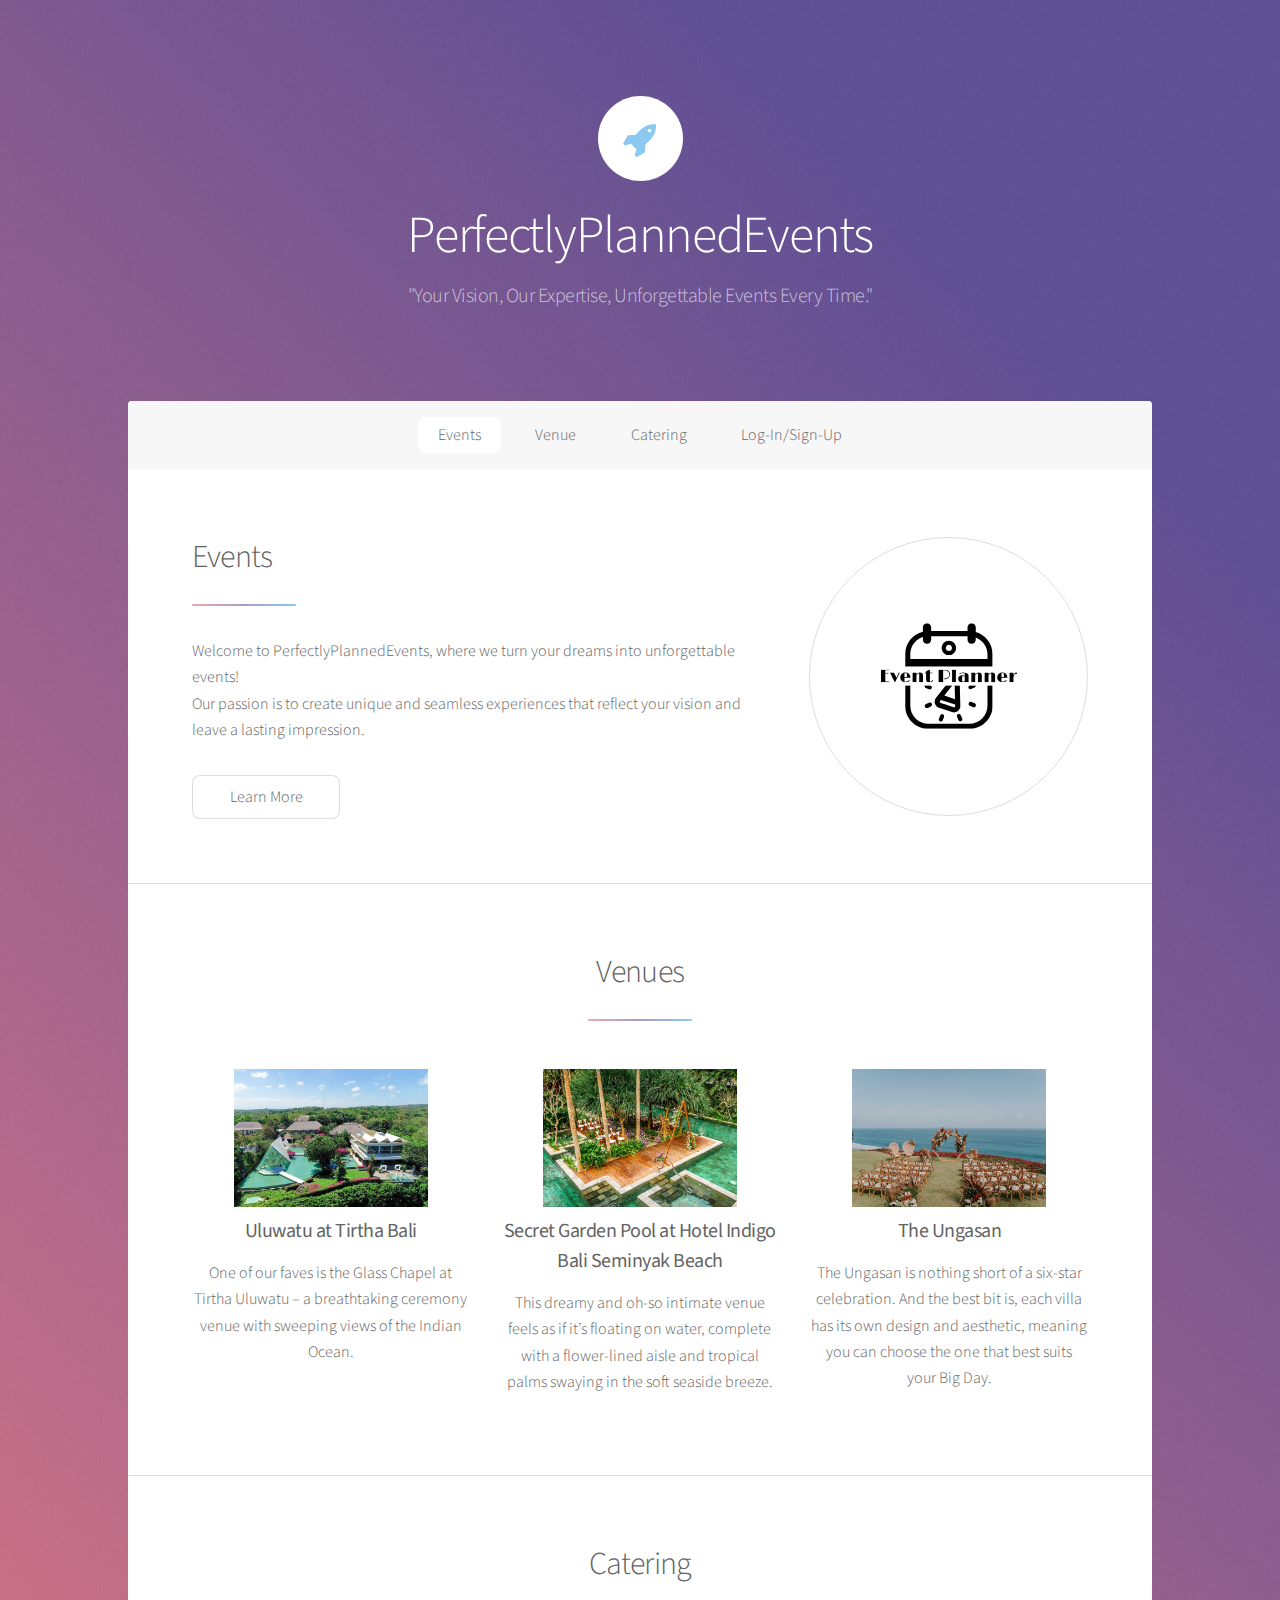
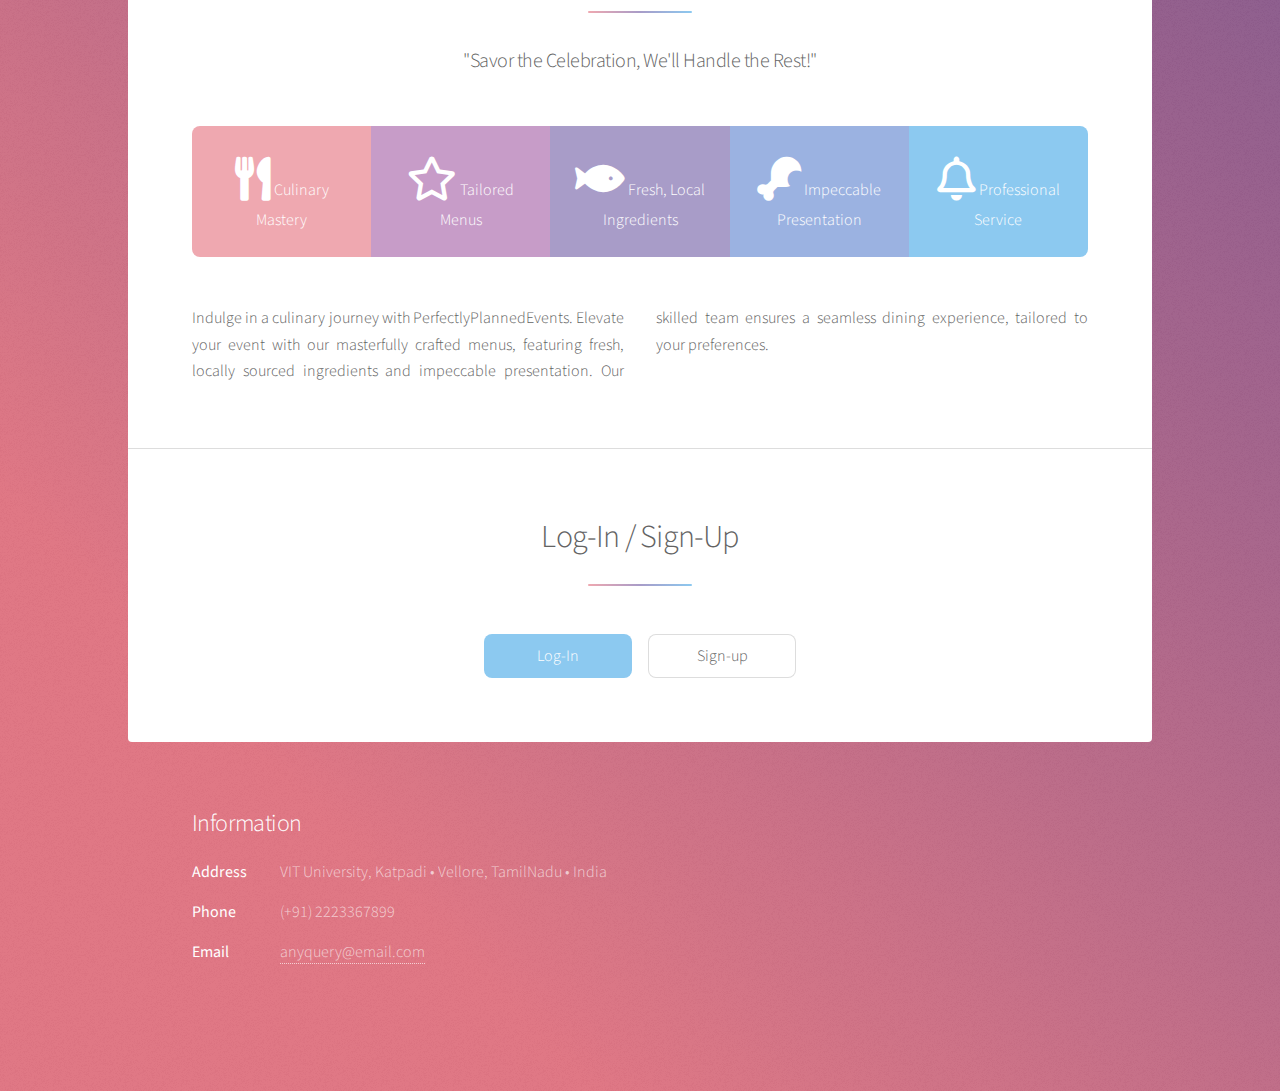
==== commit 6a0884a4: "Update index.html" ====
--- a/index.html
+++ b/index.html
@@ -127,7 +127,7 @@
 								<dt>Address</dt>
 								<dd>VIT University, Katpadi &bull; Vellore, TamilNadu &bull; India</dd>
 								<dt>Phone</dt>
-								<dd>(+91) 2223365899</dd>
+								<dd>(+91) 2223367899</dd>
 								<dt>Email</dt>
 								<dd><a href="#">anyquery@email.com</a></dd>
 							</dl>
@@ -146,4 +146,4 @@
 			<script src="assets/js/main.js"></script>
 
 	</body>
-</html>+</html>
